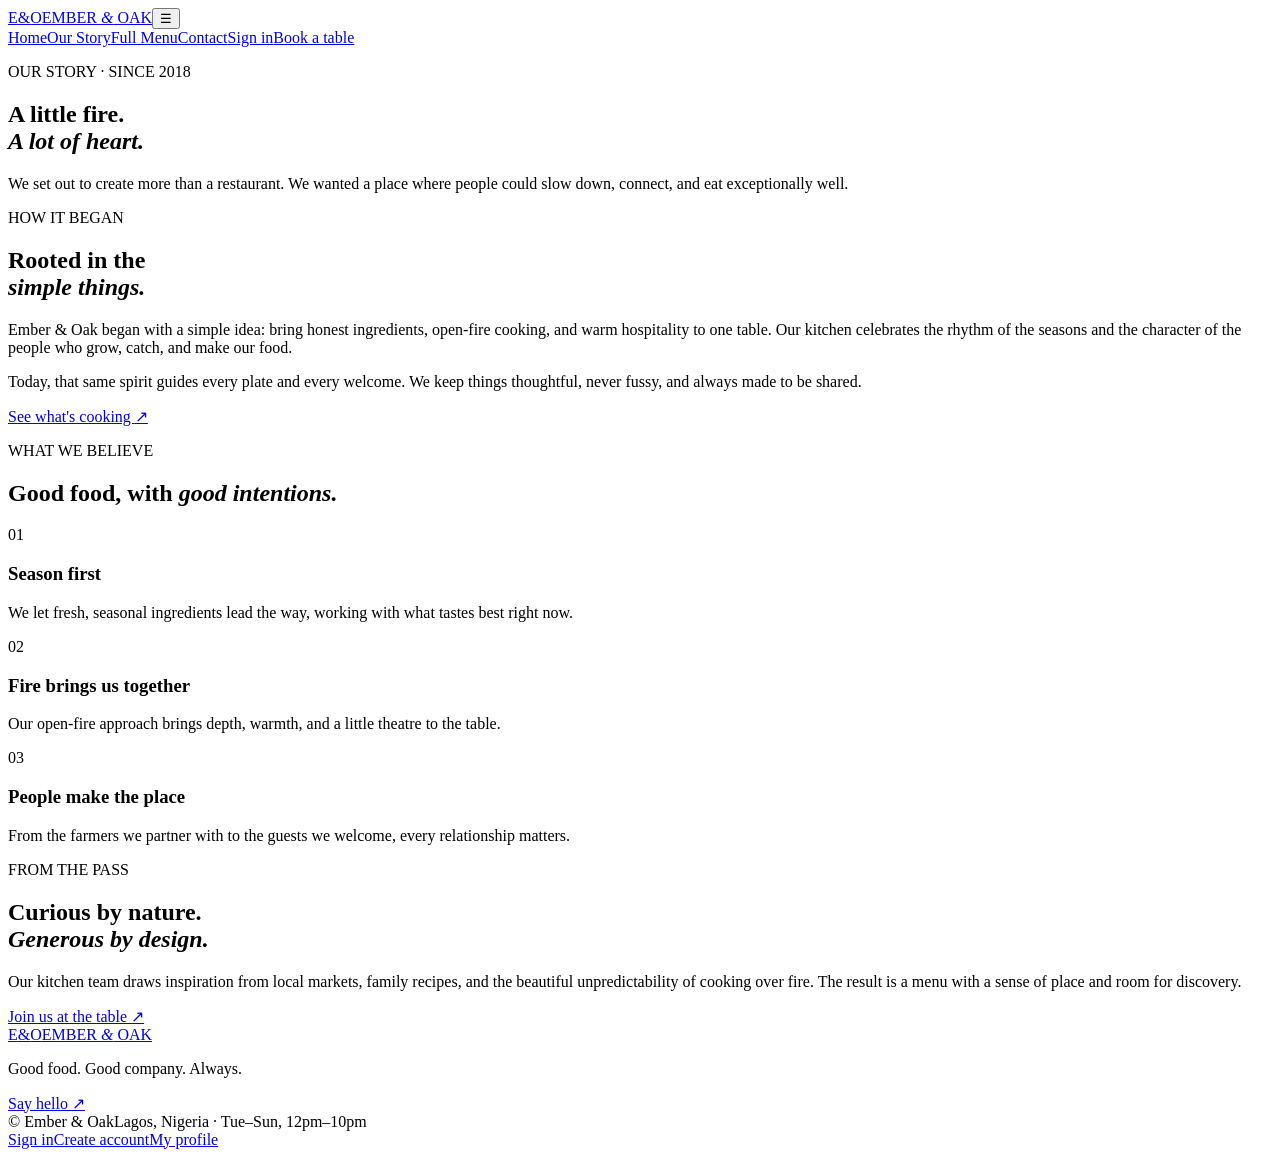
==== about.html @ 21f9b651 "Add about.html" ====
<!DOCTYPE html><html lang="en"><head><meta charset="UTF-8"><meta name="viewport" content="width=device-width, initial-scale=1.0"><title>Our Story | Ember & Oak</title><link rel="stylesheet" href="styles.css"><script src="script.js" defer></script></head><body>
<header class="site-header"><a class="brand" href="index.html"><span class="brand-mark">E<span>&</span>O</span><span>EMBER <i>&</i> OAK</span></a><button class="nav-toggle" aria-label="Toggle navigation" aria-expanded="false">☰</button><nav class="nav"><a href="index.html">Home</a><a class="active" href="about.html">Our Story</a><a href="menu.html">Full Menu</a><a href="index.html#contact">Contact</a><a class="nav-login" href="login.html">Sign in</a><a class="button button-small" href="index.html#reservation">Book a table</a></nav></header>
<main><section class="page-hero about-hero"><div class="page-hero-image"></div><div class="page-hero-copy"><p class="eyebrow">OUR STORY · SINCE 2018</p><h1>A little fire.<br><em>A lot of heart.</em></h1><p>We set out to create more than a restaurant. We wanted a place where people could slow down, connect, and eat exceptionally well.</p></div></section>
<section class="story-grid section-wrap"><div class="story-photo"></div><div class="story-text"><p class="eyebrow">HOW IT BEGAN</p><h2>Rooted in the<br><em>simple things.</em></h2><p>Ember & Oak began with a simple idea: bring honest ingredients, open-fire cooking, and warm hospitality to one table. Our kitchen celebrates the rhythm of the seasons and the character of the people who grow, catch, and make our food.</p><p>Today, that same spirit guides every plate and every welcome. We keep things thoughtful, never fussy, and always made to be shared.</p><a class="under-link" href="index.html#menu">See what's cooking <span>↗</span></a></div></section>
<section class="values-section"><div class="section-wrap"><p class="eyebrow">WHAT WE BELIEVE</p><h2>Good food, with <em>good intentions.</em></h2><div class="values-grid"><article><span>01</span><h3>Season first</h3><p>We let fresh, seasonal ingredients lead the way, working with what tastes best right now.</p></article><article><span>02</span><h3>Fire brings us together</h3><p>Our open-fire approach brings depth, warmth, and a little theatre to the table.</p></article><article><span>03</span><h3>People make the place</h3><p>From the farmers we partner with to the guests we welcome, every relationship matters.</p></article></div></div></section>
<section class="chef-section section-wrap"><div class="chef-copy"><p class="eyebrow">FROM THE PASS</p><h2>Curious by nature.<br><em>Generous by design.</em></h2><p>Our kitchen team draws inspiration from local markets, family recipes, and the beautiful unpredictability of cooking over fire. The result is a menu with a sense of place and room for discovery.</p><a class="button" href="index.html#reservation">Join us at the table <span>↗</span></a></div><div class="chef-photo"></div></section></main>
<footer class="footer"><div class="footer-top"><a class="brand" href="index.html"><span class="brand-mark">E<span>&</span>O</span><span>EMBER <i>&</i> OAK</span></a><p>Good food. Good company. Always.</p><a class="under-link" href="mailto:hello@emberandoak.example">Say hello <span>↗</span></a></div><div class="footer-bottom"><span>© <span data-year></span> Ember & Oak</span><span>Lagos, Nigeria · Tue–Sun, 12pm–10pm</span><div><a href="login.html">Sign in</a><a href="register.html">Create account</a><a href="profile.html">My profile</a></div></div></footer></body></html>
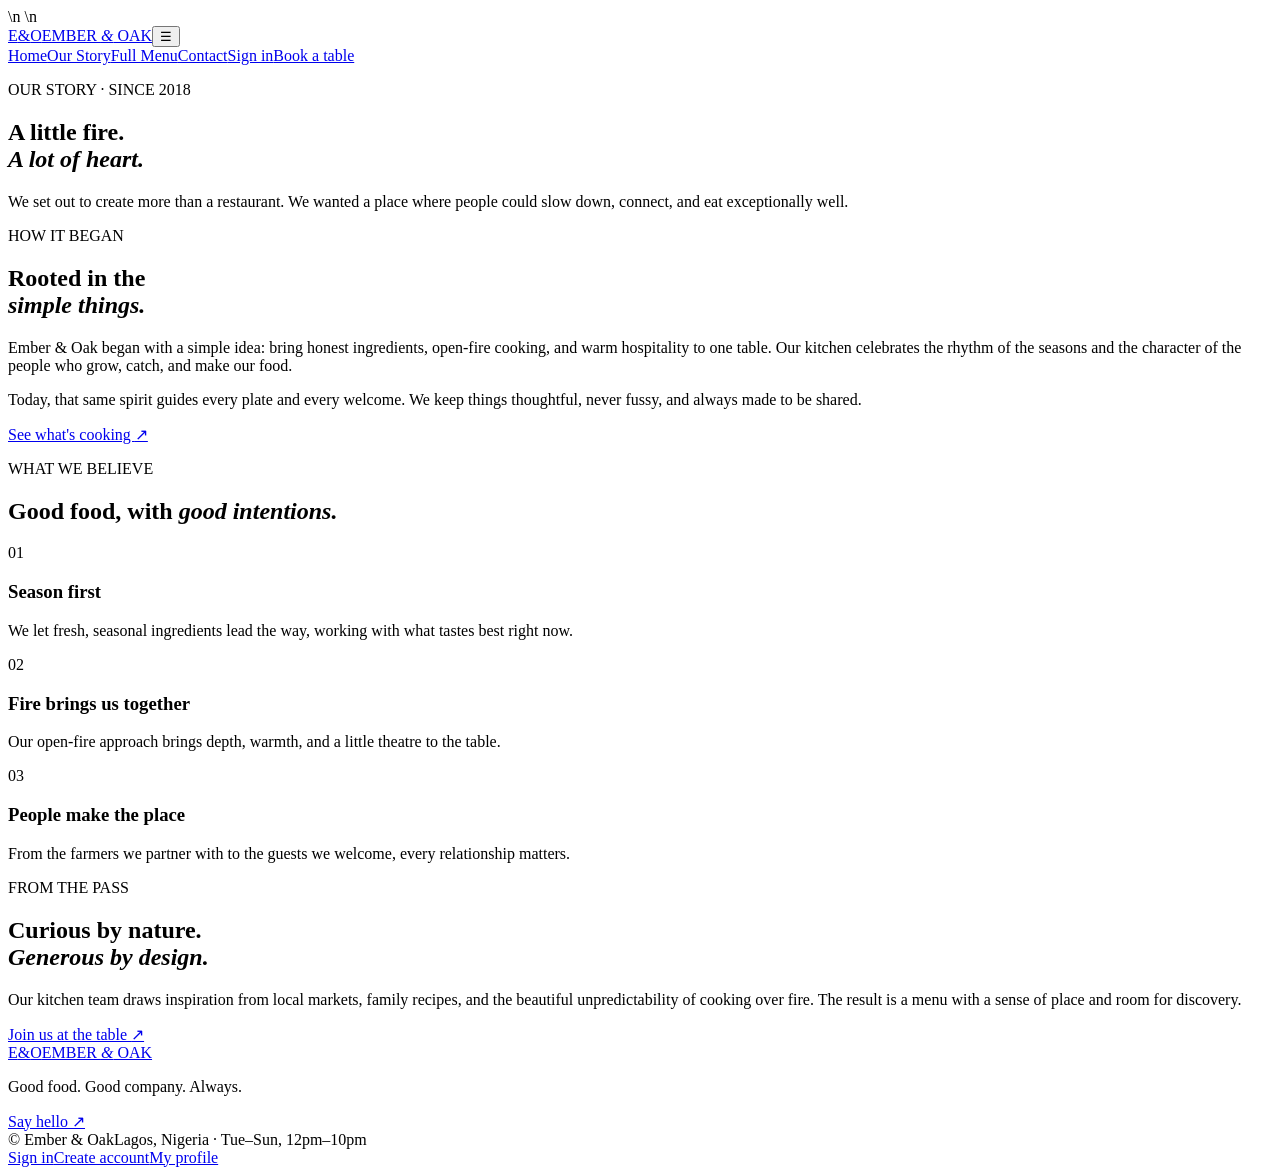
==== commit 3f115ba1: "Add cooking loader and site improvements" ====
--- a/about.html
+++ b/about.html
@@ -1,4 +1,4 @@
-<!DOCTYPE html><html lang="en"><head><meta charset="UTF-8"><meta name="viewport" content="width=device-width, initial-scale=1.0"><title>Our Story | Ember & Oak</title><link rel="stylesheet" href="styles.css"><script src="script.js" defer></script></head><body>
+<!DOCTYPE html><html lang="en"><head><meta charset="UTF-8"><meta name="viewport" content="width=device-width, initial-scale=1.0"><title>Our Story | Ember & Oak</title><link rel="stylesheet" href="styles.css">\n    <link rel="stylesheet" href="loader.css"><script src="loader.js" defer></script>\n  <script src="script.js" defer></script></head><body>
 <header class="site-header"><a class="brand" href="index.html"><span class="brand-mark">E<span>&</span>O</span><span>EMBER <i>&</i> OAK</span></a><button class="nav-toggle" aria-label="Toggle navigation" aria-expanded="false">☰</button><nav class="nav"><a href="index.html">Home</a><a class="active" href="about.html">Our Story</a><a href="menu.html">Full Menu</a><a href="index.html#contact">Contact</a><a class="nav-login" href="login.html">Sign in</a><a class="button button-small" href="index.html#reservation">Book a table</a></nav></header>
 <main><section class="page-hero about-hero"><div class="page-hero-image"></div><div class="page-hero-copy"><p class="eyebrow">OUR STORY · SINCE 2018</p><h1>A little fire.<br><em>A lot of heart.</em></h1><p>We set out to create more than a restaurant. We wanted a place where people could slow down, connect, and eat exceptionally well.</p></div></section>
 <section class="story-grid section-wrap"><div class="story-photo"></div><div class="story-text"><p class="eyebrow">HOW IT BEGAN</p><h2>Rooted in the<br><em>simple things.</em></h2><p>Ember & Oak began with a simple idea: bring honest ingredients, open-fire cooking, and warm hospitality to one table. Our kitchen celebrates the rhythm of the seasons and the character of the people who grow, catch, and make our food.</p><p>Today, that same spirit guides every plate and every welcome. We keep things thoughtful, never fussy, and always made to be shared.</p><a class="under-link" href="index.html#menu">See what's cooking <span>↗</span></a></div></section>
